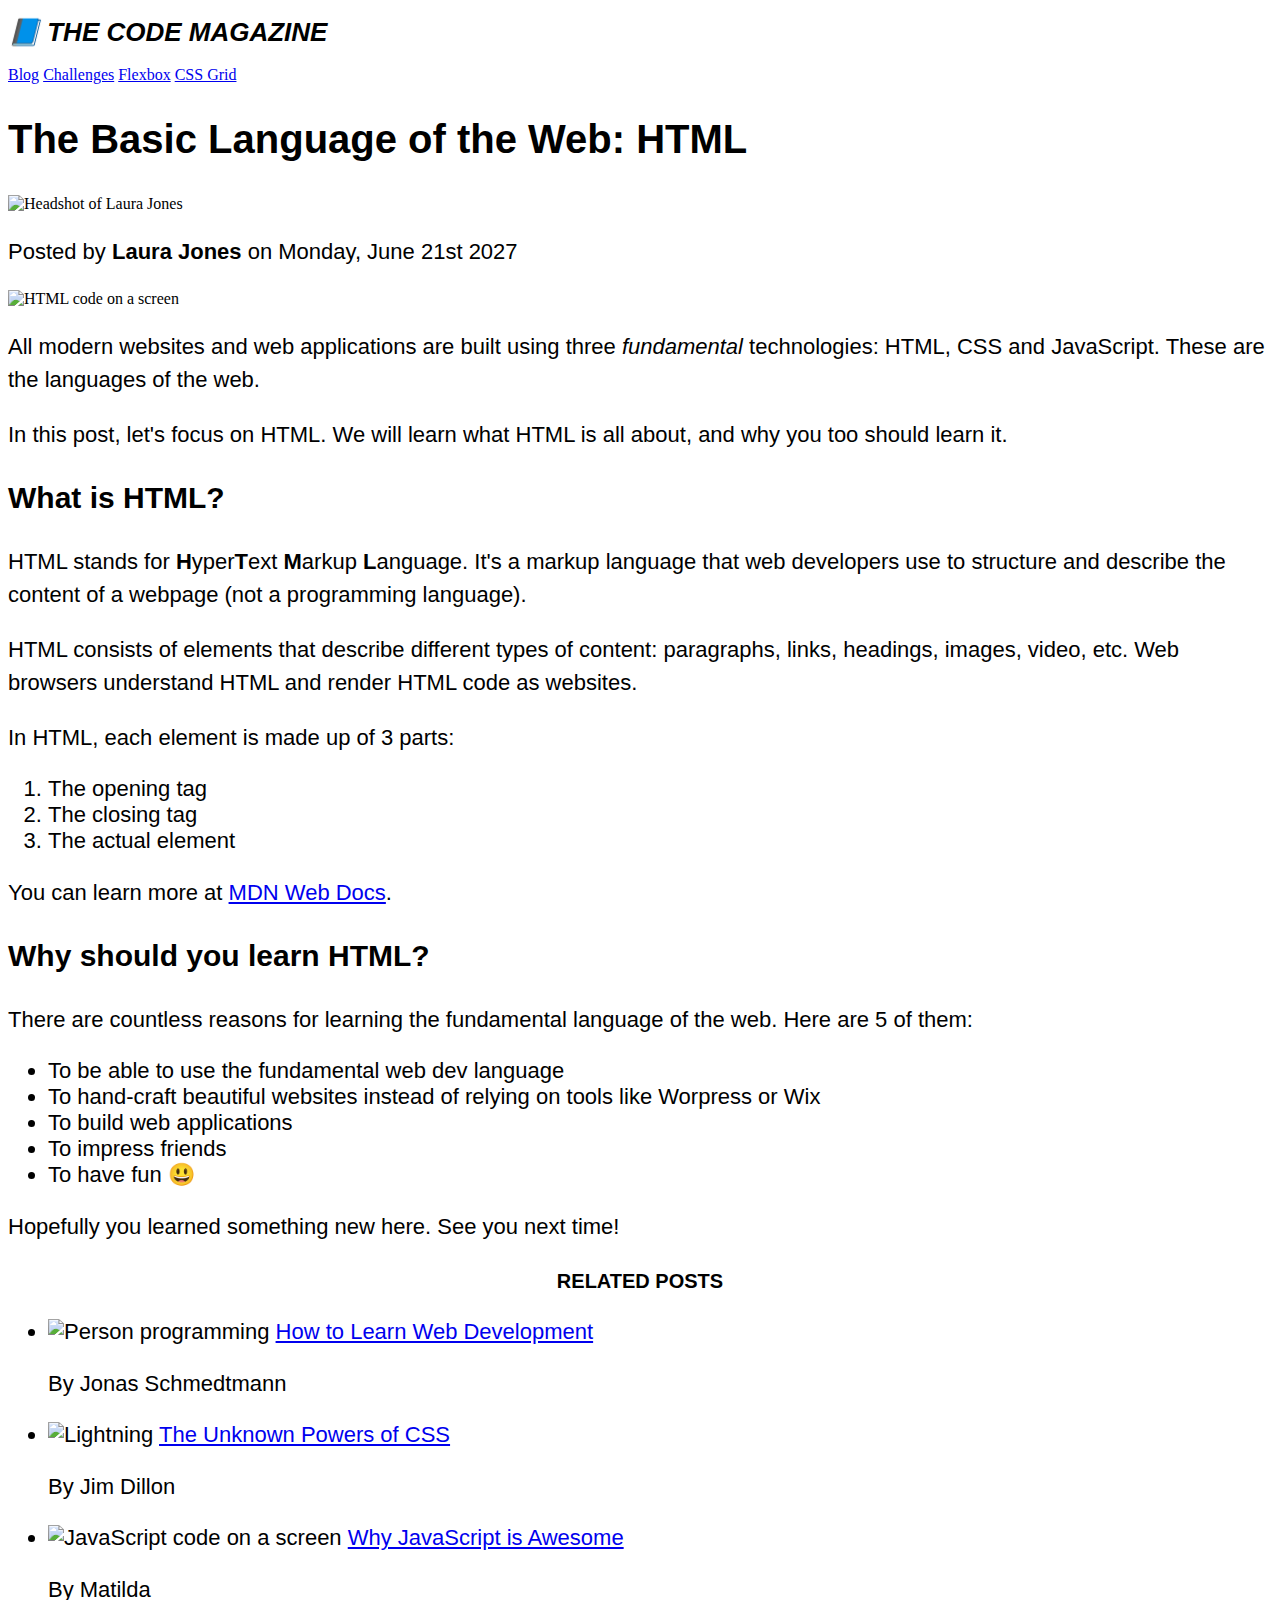
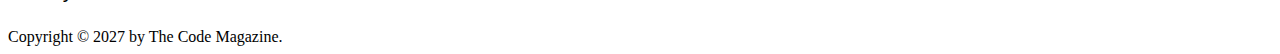
==== starter/03-CSS-Fundamentals/index.html @ c05b70ee "Styling" ====
<!DOCTYPE html>
<html lang="en">
  <head>
    <meta charset="UTF-8" />
    <link href="style.css" rel="stylesheet" />
    <title>The Basic Language of the Web: HTML</title>
  </head>

  <body>
    <header>
      <h1>📘 The Code Magazine</h1>

      <nav>
        <a href="blog.html">Blog</a>
        <a href="#">Challenges</a>
        <a href="#">Flexbox</a>
        <a href="#">CSS Grid</a>
      </nav>
    </header>

    <article>
      <header>
        <h2>The Basic Language of the Web: HTML</h2>

        <img
          src="img/laura-jones.jpg"
          alt="Headshot of Laura Jones"
          height="50"
          width="50"
        />

        <p>Posted by <strong>Laura Jones</strong> on Monday, June 21st 2027</p>

        <img
          src="img/post-img.jpg"
          alt="HTML code on a screen"
          width="500"
          height="200"
        />
      </header>

      <p>
        All modern websites and web applications are built using three
        <em>fundamental</em>
        technologies: HTML, CSS and JavaScript. These are the languages of the
        web.
      </p>

      <p>
        In this post, let's focus on HTML. We will learn what HTML is all about,
        and why you too should learn it.
      </p>

      <h3>What is HTML?</h3>
      <p>
        HTML stands for <strong>H</strong>yper<strong>T</strong>ext
        <strong>M</strong>arkup <strong>L</strong>anguage. It's a markup
        language that web developers use to structure and describe the content
        of a webpage (not a programming language).
      </p>
      <p>
        HTML consists of elements that describe different types of content:
        paragraphs, links, headings, images, video, etc. Web browsers understand
        HTML and render HTML code as websites.
      </p>
      <p>In HTML, each element is made up of 3 parts:</p>

      <ol>
        <li>The opening tag</li>
        <li>The closing tag</li>
        <li>The actual element</li>
      </ol>

      <p>
        You can learn more at
        <a
          href="https://developer.mozilla.org/en-US/docs/Web/HTML"
          target="_blank"
          >MDN Web Docs</a
        >.
      </p>

      <h3>Why should you learn HTML?</h3>

      <p>
        There are countless reasons for learning the fundamental language of the
        web. Here are 5 of them:
      </p>

      <ul>
        <li>To be able to use the fundamental web dev language</li>
        <li>
          To hand-craft beautiful websites instead of relying on tools like
          Worpress or Wix
        </li>
        <li>To build web applications</li>
        <li>To impress friends</li>
        <li>To have fun 😃</li>
      </ul>

      <p>Hopefully you learned something new here. See you next time!</p>
    </article>

    <aside>
      <h4>Related posts</h4>

      <ul>
        <li>
          <img
            src="img/related-1.jpg"
            alt="Person programming"
            width="75"
            width="75"
          />
          <a href="#">How to Learn Web Development</a>
          <p>By Jonas Schmedtmann</p>
        </li>
        <li>
          <img src="img/related-2.jpg" alt="Lightning" width="75" heigth="75" />
          <a href="#">The Unknown Powers of CSS</a>
          <p>By Jim Dillon</p>
        </li>
        <li>
          <img
            src="img/related-3.jpg"
            alt="JavaScript code on a screen"
            width="75"
            height="75"
          />
          <a href="#">Why JavaScript is Awesome</a>
          <p>By Matilda</p>
        </li>
      </ul>
    </aside>

    <footer>Copyright &copy; 2027 by The Code Magazine.</footer>
  </body>
</html>
---- starter/03-CSS-Fundamentals/style.css ----
h1 {
  font-size: 26px;
  font-family: sans-serif;
  text-transform: uppercase;
  font-style: italic;
}

h2 {
  font-size: 40px;
  font-family: sans-serif;
}

h3 {
  font-size: 30px;
  font-family: sans-serif;
}

h4 {
  font-size: 20px;
  font-family: sans-serif;
  text-transform: uppercase;
  text-align: center; /* Πάει στο κέντρο του parent element */
}

p {
  font-size: 22px;
  font-family: sans-serif;
  line-height: 1.5;
}

li {
  font-size: 22px;
  font-family: sans-serif;
}
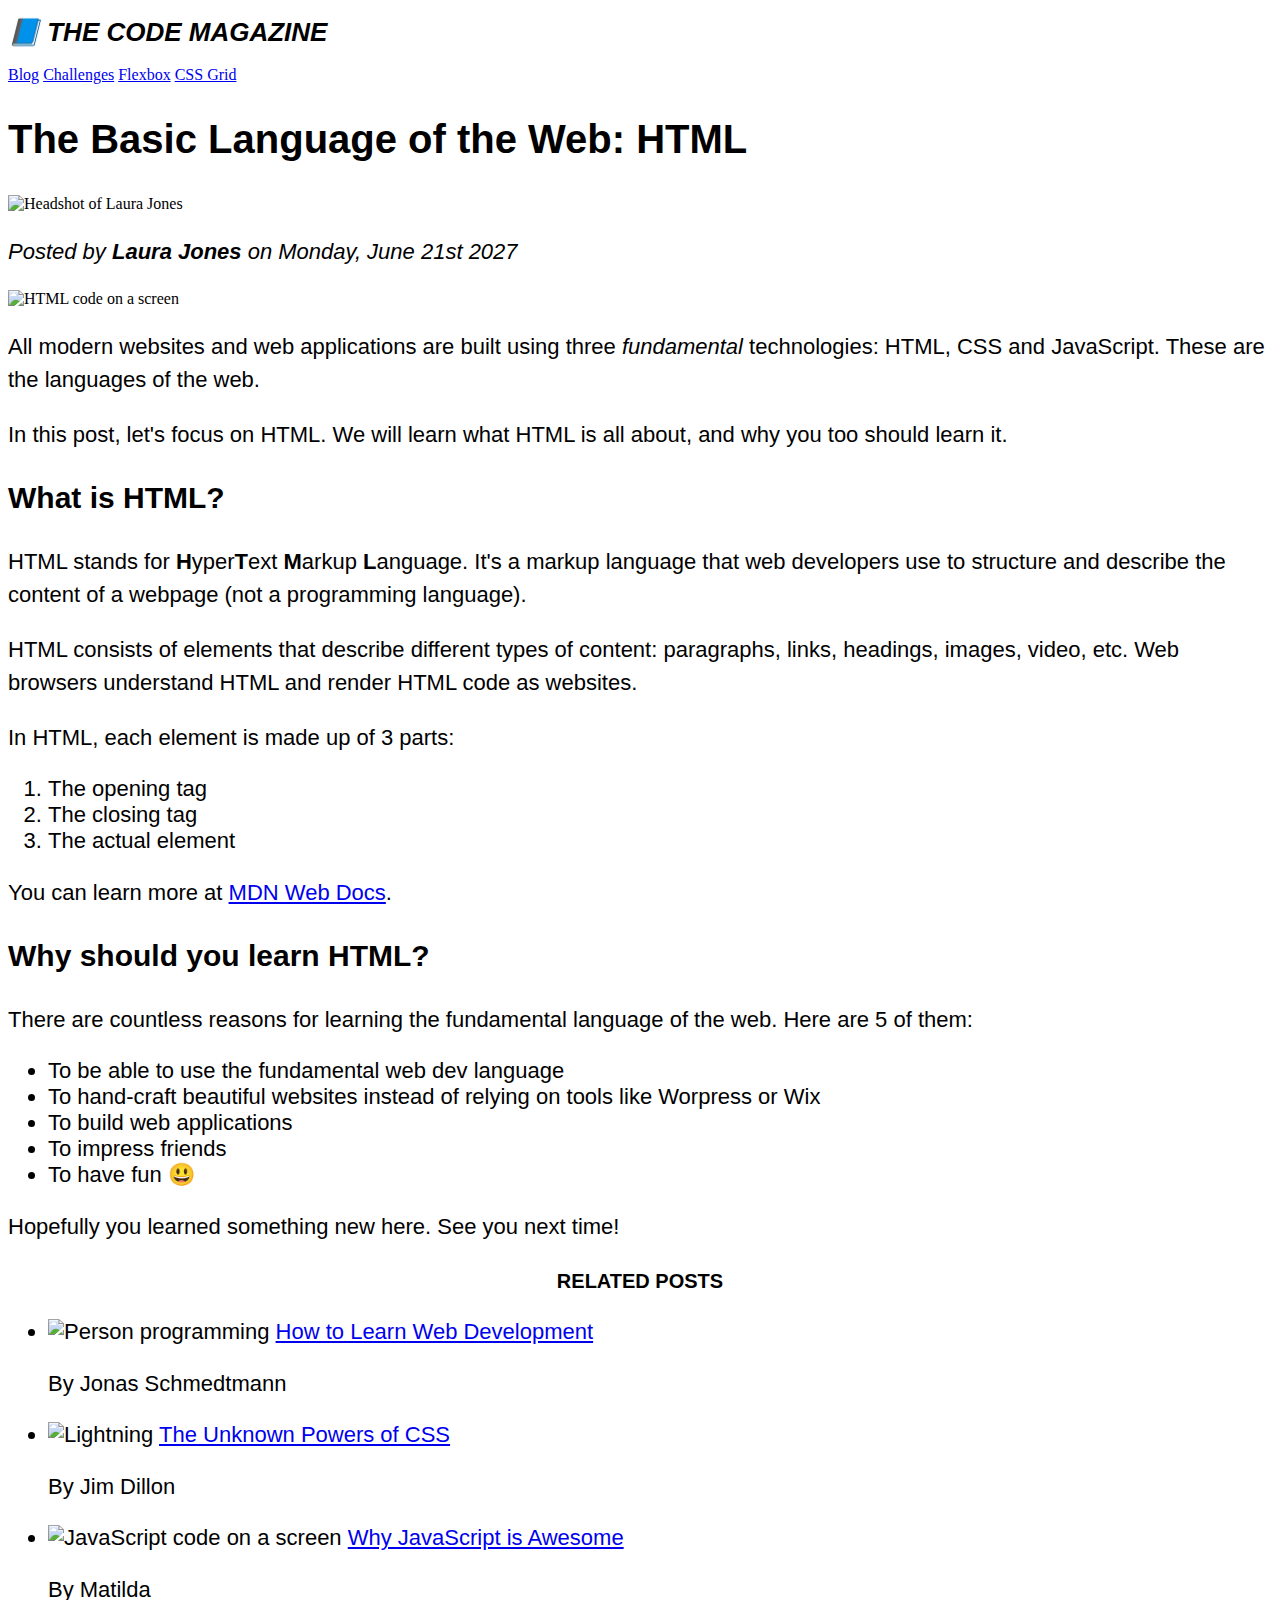
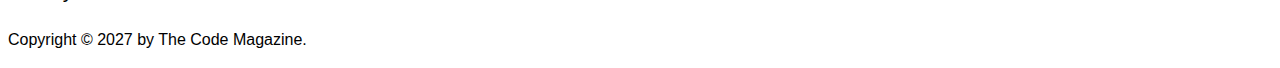
==== commit 8eb05e3c: "CSS fundamentals" ====
--- a/starter/03-CSS-Fundamentals/index.html
+++ b/starter/03-CSS-Fundamentals/index.html
@@ -133,6 +133,6 @@
       </ul>
     </aside>
 
-    <footer>Copyright &copy; 2027 by The Code Magazine.</footer>
+    <footer><p>Copyright &copy; 2027 by The Code Magazine.</p></footer>
   </body>
 </html>
--- a/starter/03-CSS-Fundamentals/style.css
+++ b/starter/03-CSS-Fundamentals/style.css
@@ -1,34 +1,46 @@
+h1,
+h2,
+h3,
+h4,
+p,
+li {
+  font-family: sans-serif;
+}
+
 h1 {
   font-size: 26px;
-  font-family: sans-serif;
   text-transform: uppercase;
   font-style: italic;
 }
 
 h2 {
   font-size: 40px;
-  font-family: sans-serif;
 }
 
 h3 {
   font-size: 30px;
-  font-family: sans-serif;
 }
 
 h4 {
   font-size: 20px;
-  font-family: sans-serif;
   text-transform: uppercase;
   text-align: center; /* Πάει στο κέντρο του parent element */
 }
 
 p {
   font-size: 22px;
-  font-family: sans-serif;
   line-height: 1.5;
 }
 
 li {
   font-size: 22px;
-  font-family: sans-serif;
 }
+
+/* Αυτό θα διαλέξει όλα τα p μέσα σε footer*/
+footer p {
+  font-size: 16px;
+}
+
+article header p {
+  font-style: italic;
+}
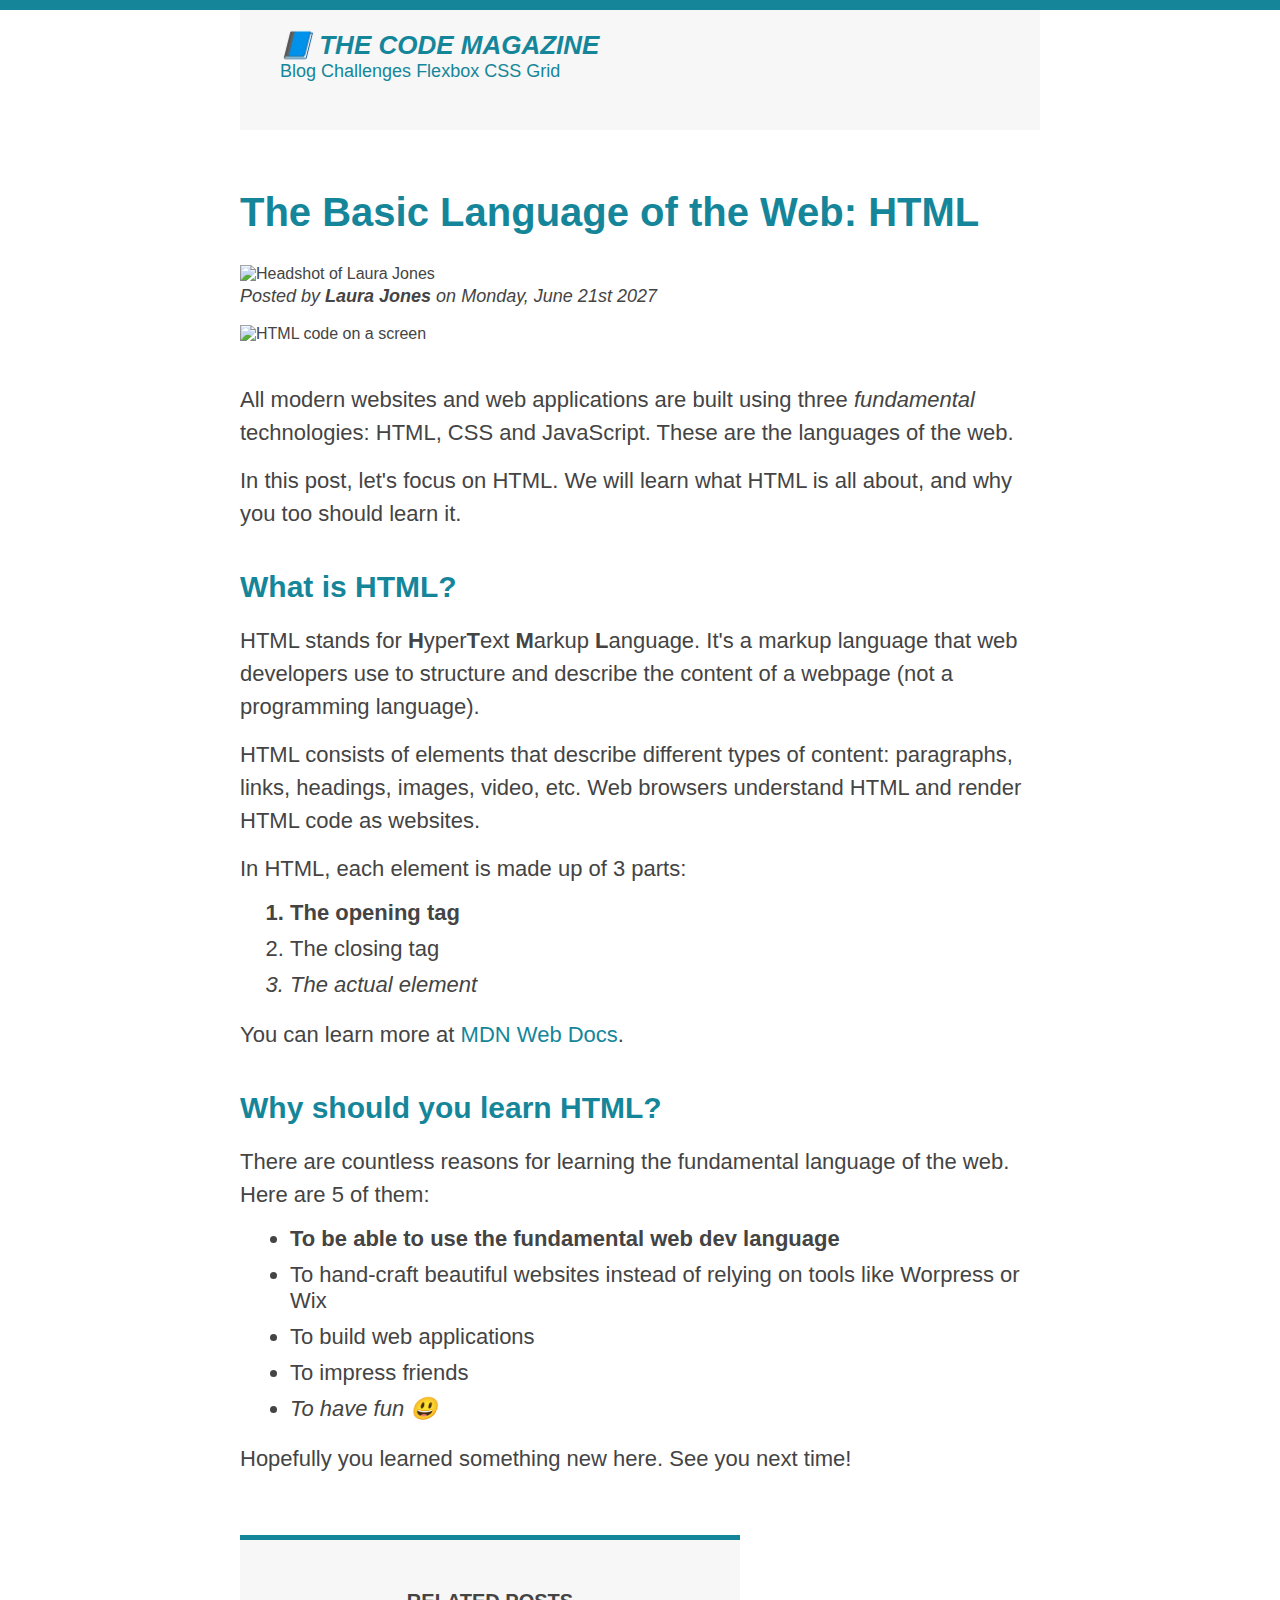
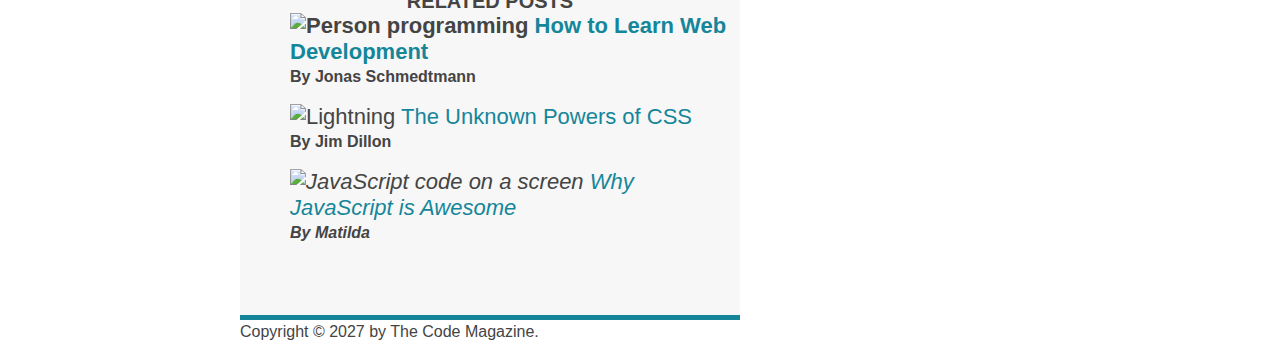
==== commit 1e0d731d: "Styling with css" ====
--- a/starter/03-CSS-Fundamentals/index.html
+++ b/starter/03-CSS-Fundamentals/index.html
@@ -7,132 +7,142 @@
   </head>
 
   <body>
-    <header>
-      <h1>📘 The Code Magazine</h1>
+    <div class="container">
+      <header class="main-header">
+        <h1>📘 The Code Magazine</h1>
 
-      <nav>
-        <a href="blog.html">Blog</a>
-        <a href="#">Challenges</a>
-        <a href="#">Flexbox</a>
-        <a href="#">CSS Grid</a>
-      </nav>
-    </header>
-
-    <article>
-      <header>
-        <h2>The Basic Language of the Web: HTML</h2>
-
-        <img
-          src="img/laura-jones.jpg"
-          alt="Headshot of Laura Jones"
-          height="50"
-          width="50"
-        />
-
-        <p>Posted by <strong>Laura Jones</strong> on Monday, June 21st 2027</p>
-
-        <img
-          src="img/post-img.jpg"
-          alt="HTML code on a screen"
-          width="500"
-          height="200"
-        />
+        <nav>
+          <a href="blog.html">Blog</a>
+          <a href="#">Challenges</a>
+          <a href="#">Flexbox</a>
+          <a href="#">CSS Grid</a>
+        </nav>
       </header>
 
-      <p>
-        All modern websites and web applications are built using three
-        <em>fundamental</em>
-        technologies: HTML, CSS and JavaScript. These are the languages of the
-        web.
-      </p>
+      <article>
+        <header class="post-header">
+          <h2>The Basic Language of the Web: HTML</h2>
 
-      <p>
-        In this post, let's focus on HTML. We will learn what HTML is all about,
-        and why you too should learn it.
-      </p>
+          <img
+            src="img/laura-jones.jpg"
+            alt="Headshot of Laura Jones"
+            height="50"
+            width="50"
+          />
 
-      <h3>What is HTML?</h3>
-      <p>
-        HTML stands for <strong>H</strong>yper<strong>T</strong>ext
-        <strong>M</strong>arkup <strong>L</strong>anguage. It's a markup
-        language that web developers use to structure and describe the content
-        of a webpage (not a programming language).
-      </p>
-      <p>
-        HTML consists of elements that describe different types of content:
-        paragraphs, links, headings, images, video, etc. Web browsers understand
-        HTML and render HTML code as websites.
-      </p>
-      <p>In HTML, each element is made up of 3 parts:</p>
+          <p id="author">
+            Posted by <strong>Laura Jones</strong> on Monday, June 21st 2027
+          </p>
 
-      <ol>
-        <li>The opening tag</li>
-        <li>The closing tag</li>
-        <li>The actual element</li>
-      </ol>
+          <img
+            src="img/post-img.jpg"
+            alt="HTML code on a screen"
+            class="post-img"
+          />
+        </header>
 
-      <p>
-        You can learn more at
-        <a
-          href="https://developer.mozilla.org/en-US/docs/Web/HTML"
-          target="_blank"
-          >MDN Web Docs</a
-        >.
-      </p>
+        <p>
+          All modern websites and web applications are built using three
+          <em>fundamental</em>
+          technologies: HTML, CSS and JavaScript. These are the languages of the
+          web.
+        </p>
 
-      <h3>Why should you learn HTML?</h3>
+        <p>
+          In this post, let's focus on HTML. We will learn what HTML is all
+          about, and why you too should learn it.
+        </p>
 
-      <p>
-        There are countless reasons for learning the fundamental language of the
-        web. Here are 5 of them:
-      </p>
+        <h3>What is HTML?</h3>
+        <p>
+          HTML stands for <strong>H</strong>yper<strong>T</strong>ext
+          <strong>M</strong>arkup <strong>L</strong>anguage. It's a markup
+          language that web developers use to structure and describe the content
+          of a webpage (not a programming language).
+        </p>
+        <p>
+          HTML consists of elements that describe different types of content:
+          paragraphs, links, headings, images, video, etc. Web browsers
+          understand HTML and render HTML code as websites.
+        </p>
+        <p>In HTML, each element is made up of 3 parts:</p>
 
-      <ul>
-        <li>To be able to use the fundamental web dev language</li>
-        <li>
-          To hand-craft beautiful websites instead of relying on tools like
-          Worpress or Wix
-        </li>
-        <li>To build web applications</li>
-        <li>To impress friends</li>
-        <li>To have fun 😃</li>
-      </ul>
+        <ol>
+          <li>The opening tag</li>
+          <li>The closing tag</li>
+          <li>The actual element</li>
+        </ol>
 
-      <p>Hopefully you learned something new here. See you next time!</p>
-    </article>
+        <p>
+          You can learn more at
+          <a
+            href="https://developer.mozilla.org/en-US/docs/Web/HTML"
+            target="_blank"
+            >MDN Web Docs</a
+          >.
+        </p>
 
-    <aside>
-      <h4>Related posts</h4>
+        <h3>Why should you learn HTML?</h3>
 
-      <ul>
-        <li>
-          <img
-            src="img/related-1.jpg"
-            alt="Person programming"
-            width="75"
-            width="75"
-          />
-          <a href="#">How to Learn Web Development</a>
-          <p>By Jonas Schmedtmann</p>
-        </li>
-        <li>
-          <img src="img/related-2.jpg" alt="Lightning" width="75" heigth="75" />
-          <a href="#">The Unknown Powers of CSS</a>
-          <p>By Jim Dillon</p>
-        </li>
-        <li>
-          <img
-            src="img/related-3.jpg"
-            alt="JavaScript code on a screen"
-            width="75"
-            height="75"
-          />
-          <a href="#">Why JavaScript is Awesome</a>
-          <p>By Matilda</p>
-        </li>
-      </ul>
-    </aside>
+        <p>
+          There are countless reasons for learning the fundamental language of
+          the web. Here are 5 of them:
+        </p>
 
-    <footer><p>Copyright &copy; 2027 by The Code Magazine.</p></footer>
+        <ul>
+          <li>To be able to use the fundamental web dev language</li>
+          <li>
+            To hand-craft beautiful websites instead of relying on tools like
+            Worpress or Wix
+          </li>
+          <li>To build web applications</li>
+          <li>To impress friends</li>
+          <li>To have fun 😃</li>
+        </ul>
+
+        <p>Hopefully you learned something new here. See you next time!</p>
+      </article>
+
+      <aside>
+        <h4>Related posts</h4>
+
+        <ul class="related">
+          <li>
+            <img
+              src="img/related-1.jpg"
+              alt="Person programming"
+              width="75"
+              width="75"
+            />
+            <a href="#">How to Learn Web Development</a>
+            <p class="related-author">By Jonas Schmedtmann</p>
+          </li>
+          <li>
+            <img
+              src="img/related-2.jpg"
+              alt="Lightning"
+              width="75"
+              heigth="75"
+            />
+            <a href="#">The Unknown Powers of CSS</a>
+            <p class="related-author">By Jim Dillon</p>
+          </li>
+          <li>
+            <img
+              src="img/related-3.jpg"
+              alt="JavaScript code on a screen"
+              width="75"
+              height="75"
+            />
+            <a href="#">Why JavaScript is Awesome</a>
+            <p class="related-author">By Matilda</p>
+          </li>
+        </ul>
+      </aside>
+
+      <footer>
+        <p id="Copyright">Copyright &copy; 2027 by The Code Magazine.</p>
+      </footer>
+    </div>
   </body>
 </html>
--- a/starter/03-CSS-Fundamentals/style.css
+++ b/starter/03-CSS-Fundamentals/style.css
@@ -1,10 +1,19 @@
+/* universal selector */
+* {
+  margin: 0;
+  padding: 0;
+}
+
+body {
+  color: #444;
+  font-family: sans-serif;
+  border-top: 10px solid #15869a;
+}
+
 h1,
 h2,
-h3,
-h4,
-p,
-li {
-  font-family: sans-serif;
+h3 {
+  color: #15869a;
 }
 
 h1 {
@@ -15,10 +24,13 @@
 
 h2 {
   font-size: 40px;
+  margin-bottom: 30px;
 }
 
 h3 {
   font-size: 30px;
+  margin-bottom: 20px;
+  margin-top: 40px;
 }
 
 h4 {
@@ -30,17 +42,120 @@
 p {
   font-size: 22px;
   line-height: 1.5;
+  margin-bottom: 15px;
+}
+
+ul,
+ol {
+  margin-left: 50px;
+  margin-bottom: 20px;
 }
 
 li {
   font-size: 22px;
+  margin-bottom: 10px;
+}
+li:last-child {
+  margin-bottom: 0;
 }
 
 /* Αυτό θα διαλέξει όλα τα p μέσα σε footer*/
-footer p {
+/* footer p {
+  font-size: 16px;
+} */
+/* 
+article header p {
+  font-style: italic;
+} */
+
+#author {
+  font-style: italic;
+  font-size: 18px;
+}
+
+#Copyright {
   font-size: 16px;
 }
 
-article header p {
+.related-author {
+  font-size: 16px;
+  font-weight: bold;
+}
+
+.related {
+  list-style: none;
+}
+
+/* Centering the page */
+.container {
+  width: 800px;
+  /* margin-left: auto;
+  margin-right: auto; */
+  margin: 0 auto;
+}
+
+.main-header {
+  background-color: #f7f7f7;
+  padding: 20px 40px; /*first up and down , then right and left*/
+  margin-bottom: 60px;
+  height: 80px;
+}
+
+nav {
+  font-size: 18px;
+}
+
+article {
+  margin-bottom: 60px;
+}
+
+.post-header {
+  margin-bottom: 40px;
+}
+
+aside {
+  background-color: #f7f7f7;
+  border-top: 5px solid #15869a;
+  border-bottom: 5px solid #15869a;
+  padding: 50px 0;
+  width: 500px;
+}
+
+li:first-child {
+  font-weight: bold;
+}
+
+li:last-child {
   font-style: italic;
 }
+
+/* Misconception: this won't work */
+article p:first-child {
+  color: red;
+}
+
+/* Styling links, a elements with href element */
+a:link {
+  color: #15869a;
+  text-decoration: none; /*remove the underline*/
+}
+
+a:visited {
+  /* color: #777; */
+  color: #15869a;
+}
+
+a:hover {
+  color: orangered;
+  font-weight: bold;
+  text-decoration: underline orangered;
+}
+
+a:active {
+  background-color: black;
+  font-style: italic;
+}
+
+.post-img {
+  width: 100%;
+}
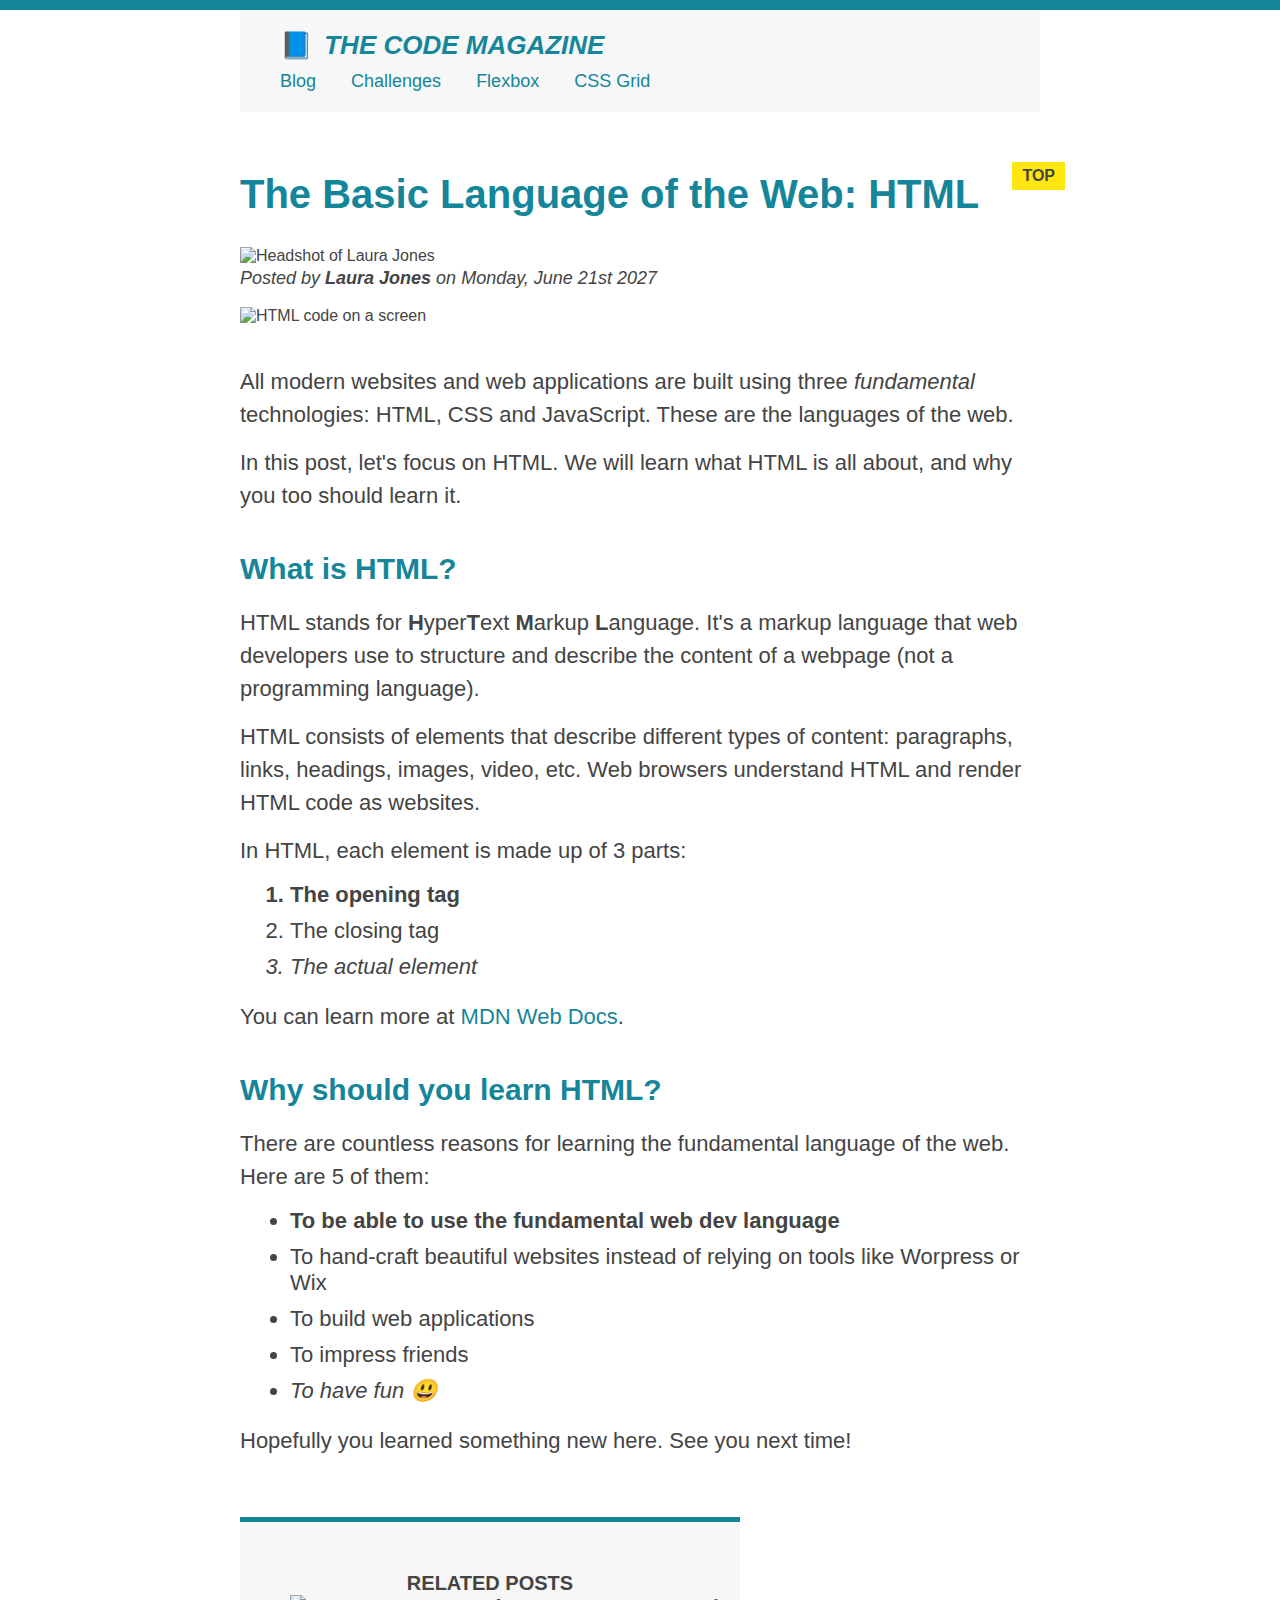
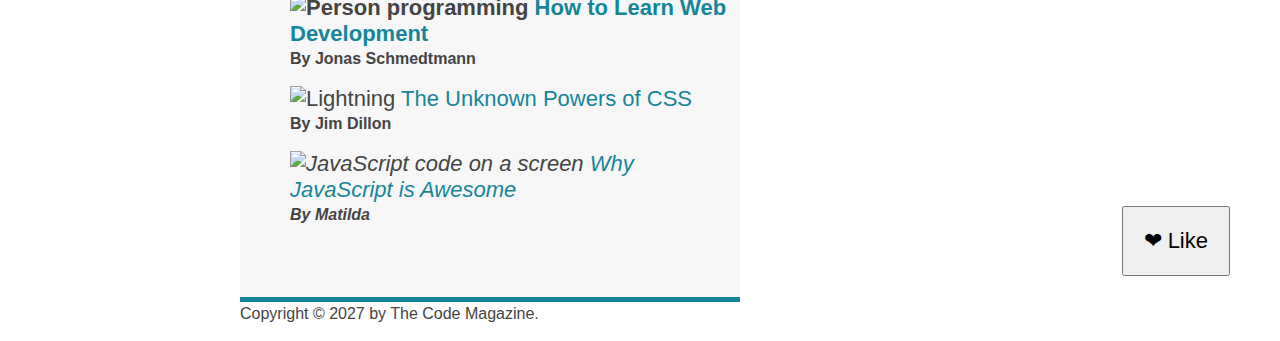
==== commit 65819103: "Section 3 complete" ====
--- a/starter/03-CSS-Fundamentals/index.html
+++ b/starter/03-CSS-Fundamentals/index.html
@@ -108,12 +108,7 @@
 
         <ul class="related">
           <li>
-            <img
-              src="img/related-1.jpg"
-              alt="Person programming"
-              width="75"
-              width="75"
-            />
+            <img src="img/related-1.jpg" alt="Person programming" width="75" />
             <a href="#">How to Learn Web Development</a>
             <p class="related-author">By Jonas Schmedtmann</p>
           </li>
@@ -122,7 +117,7 @@
               src="img/related-2.jpg"
               alt="Lightning"
               width="75"
-              heigth="75"
+              height="75"
             />
             <a href="#">The Unknown Powers of CSS</a>
             <p class="related-author">By Jim Dillon</p>
@@ -143,6 +138,7 @@
       <footer>
         <p id="Copyright">Copyright &copy; 2027 by The Code Magazine.</p>
       </footer>
+      <button class="like-button">❤ Like</button>
     </div>
   </body>
 </html>
--- a/starter/03-CSS-Fundamentals/style.css
+++ b/starter/03-CSS-Fundamentals/style.css
@@ -8,6 +8,7 @@
   color: #444;
   font-family: sans-serif;
   border-top: 10px solid #15869a;
+  position: relative;
 }
 
 h1,
@@ -54,6 +55,7 @@
 li {
   font-size: 22px;
   margin-bottom: 10px;
+  /* display: inline; */
 }
 li:last-child {
   margin-bottom: 0;
@@ -92,13 +94,13 @@
   /* margin-left: auto;
   margin-right: auto; */
   margin: 0 auto;
+  /* position: relative; */
 }
 
 .main-header {
   background-color: #f7f7f7;
   padding: 20px 40px; /*first up and down , then right and left*/
   margin-bottom: 60px;
-  height: 80px;
 }
 
 nav {
@@ -159,3 +161,56 @@
 .post-img {
   width: 100%;
 }
+
+nav a:link {
+  /* background-color: orangered;
+  padding: 20px;
+  margin: 20px;
+
+  display: block; */
+
+  margin-right: 30px;
+  margin-top: 10px;
+
+  display: inline-block;
+}
+
+.like-button {
+  font-size: 22px;
+  padding: 20px;
+  cursor: pointer;
+
+  position: absolute;
+  bottom: 50px;
+  right: 50px;
+}
+/* pseudo-element */
+h1::first-letter {
+  font-style: normal;
+  margin-right: 5px;
+}
+
+/* adjacent */
+h3 + p::first-line {
+  /* color: red; */
+}
+
+h2 {
+  position: relative;
+}
+
+h2::after {
+  content: "TOP";
+  background-color: #ffe70e;
+  color: #444;
+  font-size: 16px;
+  font-weight: bold;
+  display: inline-block;
+  padding: 5px 10px;
+  position: absolute;
+  top: -10px;
+  right: -25px;
+}
+nav a:link:last-child {
+  margin-right: 0;
+}
